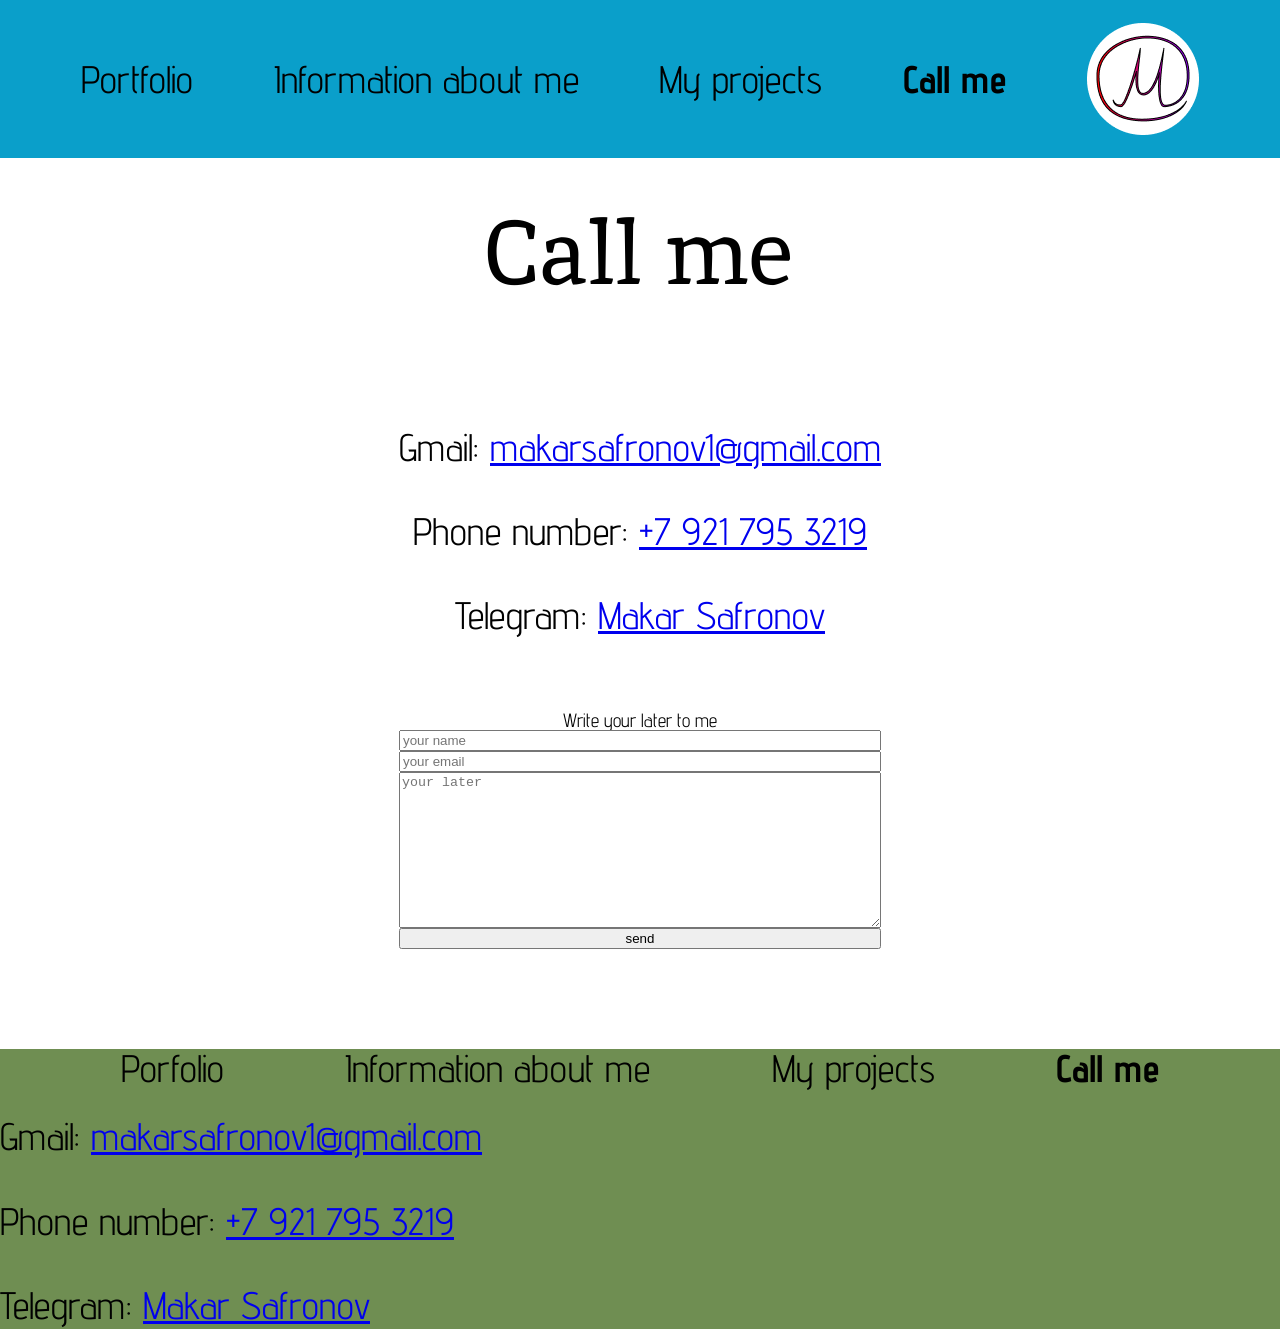
==== Call.html @ a61f1511 "обновление сайта" ====
<!DOCTYPE html>
<html lang="en">
<head>
    <meta charset="UTF-8">
    <meta name="viewport" content="width=device-width, initial-scale=1.0">
    <link rel="stylesheet" type="text/CSS" href="reset.css">
    <link rel="stylesheet" type="text/CSS" href="fonts.css">
    <link rel="stylesheet" type="text/CSS" href="header.css">
    <link rel="stylesheet" type="text/CSS" href="main.css">
    <link rel="stylesheet" type="text/CSS" href="footer.css">
    <title>Портфолио Сафронова Макара</title>
</head>
<body>
    <header>
        <a href="index.html" class="text3">
            Portfolio
        </a>
        <a href="Info.html" class="text3">
            Information about me
        </a>
        <a href="Proj.html" class="text3">
            My projects
        </a>
        <a class="text3 Sta">
            Call me
        </a>
        <img src="images/Logo.png" alt="">
    </header>
    <main class="cent">
        <div class="contact-info">
            <h1 id="myTitle" class="luck">
                Call me
            </h1>
            <h1 class="text4">
                Gmail: 
                <a href="mailto:makarsafronov1@gmail.com">makarsafronov1@gmail.com</a>
            </h1></br>
            <h1 class="text4">
                Phone number: 
                <a href="tel: +7 921 795 3219">+7 921 795 3219</a>
            </h1></br>
            <h1 class="text4">
                Telegram: 
                <a href="https://t.me/makarsafronov1">Makar Safronov</a>
            </h1></br>
            
            <form id="write-later" class="contact-info" method="post" action="#" onsubmit="return false">
                <label class="text5" for="">Write your later to me</label>
                <input type="text" placeholder="your name" id="name-input">
                <input type="email" placeholder="your email" id="email-input">
                <textarea name="later"placeholder="your later" id="later-input" cols="30" rows="10"></textarea>
                <button class="otstup" type="submit" id="clean-form" onclick="">
                    send
                </button>
            </form>

            <dialog id="return-text">
                <div id="my-Close" class="close">&times;</div>
                Спасибо, что написали мне
            </dialog>
    </main>
    <footer>
        <div class="set">
            <a href="index.html" class="text3">
                Porfolio
            </a>
            <a href="Info.html" class="text3">
                Information about me
            </a>
            <a href="Proj.html" class="text3">
                My projects
            </a>
            <a class="text3 Sta">
                Call me
            </a>
        </div>
        <h1 class="text4">
            Gmail:
            <a href="mailto:makarsafronov1@gmail.com">makarsafronov1@gmail.com</a>
        </h1></br>
        <h1 class="text4">
            Phone number: 
            <a href="tel: +7 921 795 3219">+7 921 795 3219</a>
        </h1></br>
        <h1 class="text4">
            Telegram:
            <a href="https://t.me/makarsafronov1">Makar Safronov</a>
        </h1></br>
    </footer>
    <script src="myscript.js"></script>
</body>
</html>
---- fonts.css ----
@font-face {
    font-family: pat1;
    src: url('./fonts/AdventPro-VariableFont_wdth\,wght.ttf');
}
@font-face {
    font-family: pat2;
    src: url('./fonts/Inika-Regular.ttf');
}
---- header.css ----
header{
    background-color: #0a9fca;
    height: 158px;
    width: 100vw;
    display: flex;
    justify-content:space-evenly;
    align-items: center;
    flex-wrap: wrap;
}
.Sta{
    font-weight: bold;
}
.modal{
    position: fixed;
    left: 0;
    top: 0;
    width: 100%;
    height: 100%;
    background-color: greenyellow;
    z-index: 3;
}
---- main.css ----
* {
    --big-font: clamp(0rem, 7vw, 10rem);
    --regular-font: clamp(0rem, 3vw, 10rem);
    --small-font: clamp(0rem,1.5vw,10rem);
}

main{
    background-color: #ffffff;
    width: 100vw;
    align-items: center;
    flex-direction: row;
    display:flex;
    text-align: center;
}
.luck{
    font-size: var(--big-font);
    font-family: pat2;
    text-decoration: none;
    color: #000;
    margin-top: 50px;
    margin-bottom: 100px;
}
.luck2{
    font-size: var(--big-font);
    font-family: pat2;
    text-decoration: none;
    color: #000;
    margin-top: 50px;
    margin-bottom: 150px;
}
.luck3{
    margin-top: 50px;
}
.Sta{
    font-weight: bold;
}
.text1{
    font-size: var(--regular-font);
    font-family: pat1;
    text-decoration: none;
    color: #000;
    margin-bottom: 80px;
}
.text2{
    font-size: var(--regular-font);
    font-family: pat2;
    text-decoration: none;
    color: #000;
}
.text3{
    font-size: var(--regular-font);
    font-family: pat1;
    text-decoration: none;
    color: #000;
}
.text4{
    font-size: var(--regular-font);
    font-family: pat1;
    text-decoration: none;
    color: #000;
    margin-top: 30px;
}
.text5{
    font-size: var(--small-font);
    font-family: pat1;
    text-decoration: none;
    color: #000;
    margin-top: 60px;
}
.contact-info {
    display: flex;
    flex-direction: column;
}
.green-btn {
    background-color: #AABF3D;
    border: #ffffff;
    margin-bottom: 45px;
}
.brown-btn {
    background-color: #D77C34;
    margin-top: 45px;
}
.profil{
    display:flex;
    justify-content: space-evenly;
    width: 100vw;
}
@media (width < 900px) {
    .profil {
        flex-direction: column;
    }
}

.sec1{
    background-color:#AABF3D;
}
.sec2{
    background-color:#8CC736;
}
.sec3{
    background-color:#5CB426;
}
.cent{
    display:flex;
    width: 100vw;
    justify-content: center;
}
.otstup{
    margin-bottom: 100px;
}
.city {
    max-width: 100vw;
}
---- footer.css ----
footer{
    background-color: #6f8e52;
    height: 280px;
    width: 100vw;
}
.set{
    width: 100%;
    display: flex;
    justify-content:space-evenly;
    align-items: center;
    flex-wrap: wrap;
}
.Sta{
    font-weight: bold;
}
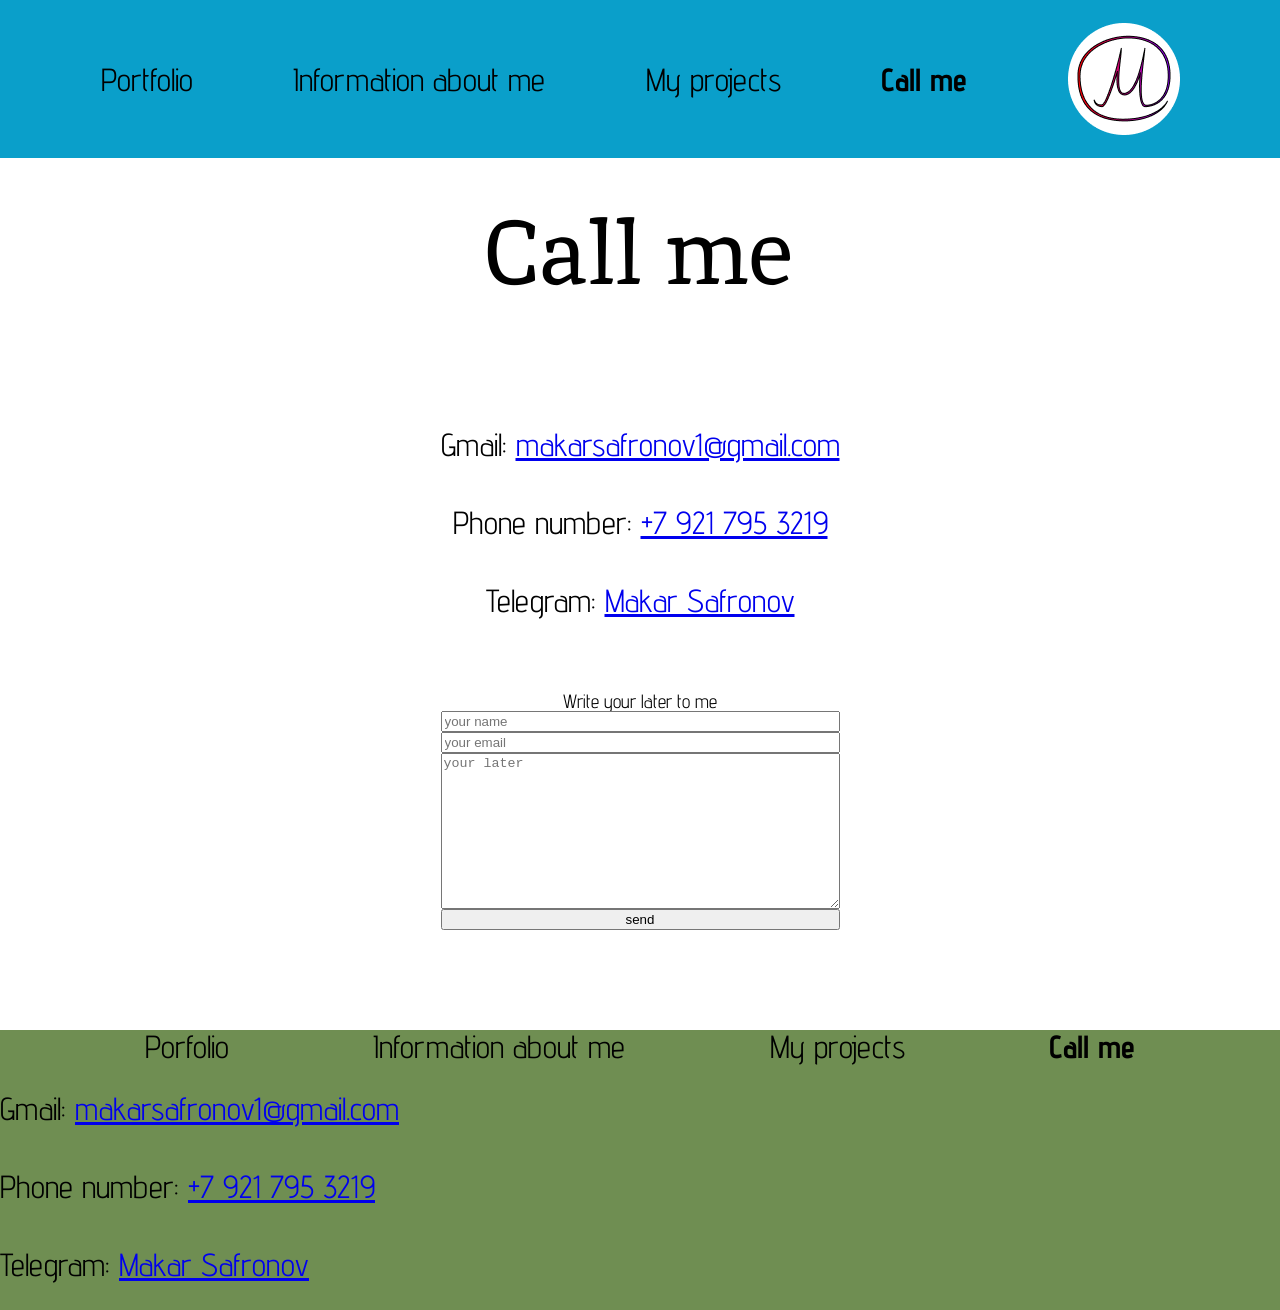
==== commit f8ef383a: "update" ====
--- a/Call.html
+++ b/Call.html
@@ -8,6 +8,7 @@
     <link rel="stylesheet" type="text/CSS" href="header.css">
     <link rel="stylesheet" type="text/CSS" href="main.css">
     <link rel="stylesheet" type="text/CSS" href="footer.css">
+    <link rel="icon" href="images/Logo.png">
     <title>Портфолио Сафронова Макара</title>
 </head>
 <body>
--- a/main.css
+++ b/main.css
@@ -1,7 +1,7 @@
 * {
     --big-font: clamp(0rem, 7vw, 10rem);
-    --regular-font: clamp(0rem, 3vw, 10rem);
-    --small-font: clamp(0rem,1.5vw,10rem);
+    --regular-font: clamp(0rem, 3vw,2rem);
+    --small-font: clamp(0rem,1.5vw,3rem);
 }
 
 main{
